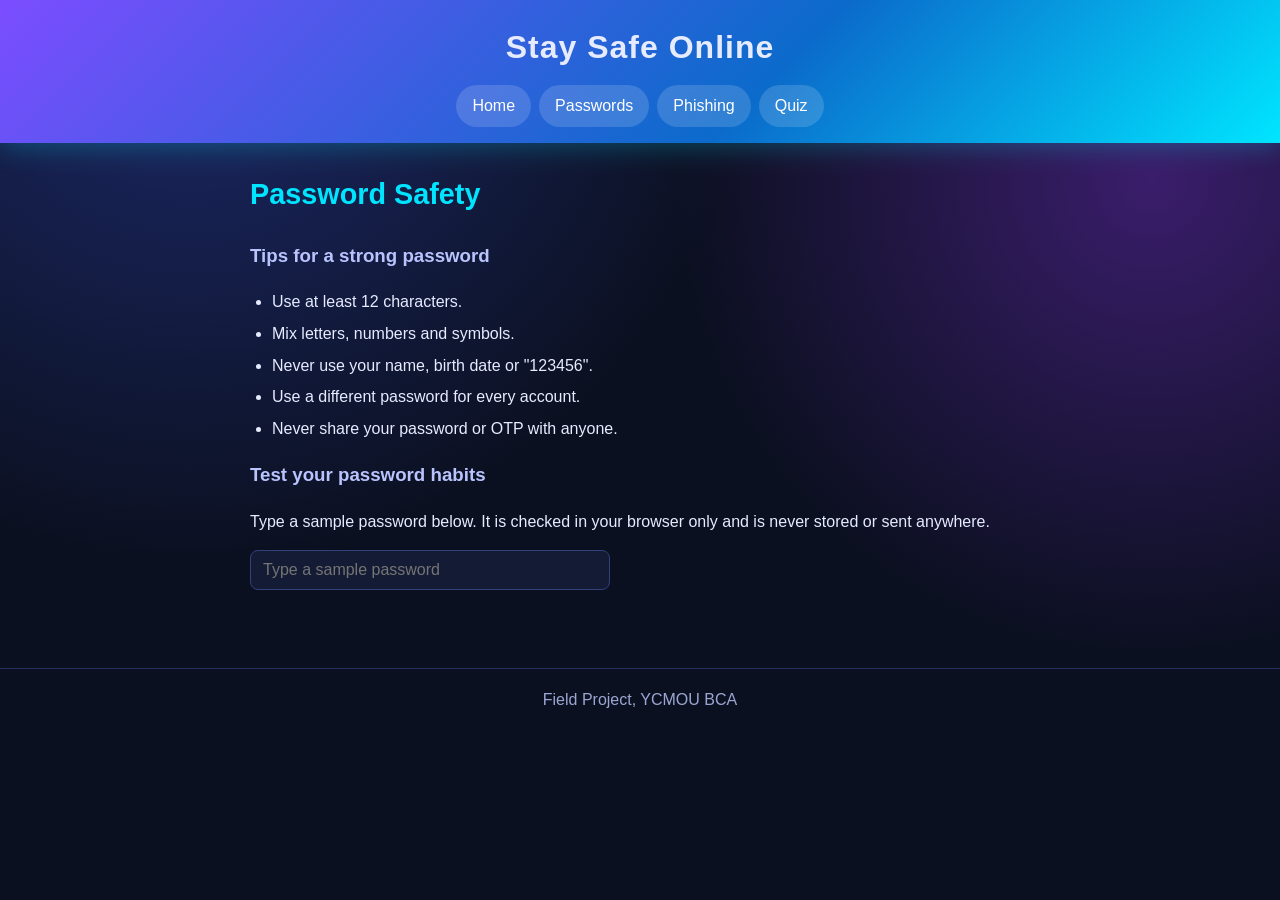
==== password.html @ 9a5a06d4 "Add files via upload Upload complete cybersecurity awareness website files" ====
<!DOCTYPE html>
<html lang="en">
<head>
  <meta charset="UTF-8">
  <meta name="viewport" content="width=device-width, initial-scale=1">
  <title>Password Safety</title>
  <link rel="stylesheet" href="style.css">
</head>
<body>
  <header>
    <h1>Stay Safe Online</h1>
    <nav>
      <a href="index.html">Home</a>
      <a href="passwords.html">Passwords</a>
      <a href="#">Phishing</a>
      <a href="#">Quiz</a>
    </nav>
  </header>

  <main>
    <h2>Password Safety</h2>
    <h3>Tips for a strong password</h3>
    <ul>
      <li>Use at least 12 characters.</li>
      <li>Mix letters, numbers and symbols.</li>
      <li>Never use your name, birth date or "123456".</li>
      <li>Use a different password for every account.</li>
      <li>Never share your password or OTP with anyone.</li>
    </ul>

    <h3>Test your password habits</h3>
    <p>Type a sample password below. It is checked in your browser only and is never stored or sent anywhere.</p>
    <input type="text" id="pwd" placeholder="Type a sample password">
    <p id="result"></p>
  </main>

  <footer>Field Project, YCMOU BCA</footer>
  <script src="script.js"></script>
</body>
</html>
---- style.css ----
:root {
  --bg: #0b1020;
  --panel: #141b34;
  --panel-2: #1b2447;
  --text: #e6ebff;
  --muted: #9aa6d1;
  --accent: #00e5ff;
  --accent-2: #7c4dff;
  --good: #2ee59d;
  --bad: #ff5c7a;
}

* { box-sizing: border-box; }

body {
  font-family: "Segoe UI", Arial, sans-serif;
  margin: 0;
  color: var(--text);
  line-height: 1.6;
  background:
    radial-gradient(circle at 15% 0%, #1d2a6b 0%, transparent 40%),
    radial-gradient(circle at 90% 20%, #3a1d6b 0%, transparent 35%),
    var(--bg);
  min-height: 100vh;
}

header {
  background: linear-gradient(135deg, var(--accent-2), #0b6bcb 60%, var(--accent));
  padding: 22px 20px 16px;
  text-align: center;
  box-shadow: 0 4px 25px rgba(0, 229, 255, 0.25);
}
header h1 { margin: 0 0 12px; font-size: 2rem; letter-spacing: 1px; }

nav { display: flex; flex-wrap: wrap; justify-content: center; gap: 8px; }
nav a {
  color: white;
  text-decoration: none;
  padding: 8px 16px;
  border-radius: 999px;
  background: rgba(255, 255, 255, 0.15);
  transition: background 0.2s, transform 0.2s;
}
nav a:hover { background: rgba(255, 255, 255, 0.35); transform: translateY(-2px); }

main { padding: 28px 20px; max-width: 820px; margin: auto; }

h2 { color: var(--accent); font-size: 1.8rem; margin-top: 0; }
h3 { color: #b9c4ff; }
p, li { color: var(--text); }
ul { padding-left: 22px; }
li { margin-bottom: 6px; }

footer {
  text-align: center;
  padding: 18px;
  margin-top: 30px;
  color: var(--muted);
  border-top: 1px solid #26305c;
}

/* Inputs and buttons */
input {
  padding: 10px 12px;
  width: 100%;
  max-width: 360px;
  font-size: 16px;
  color: var(--text);
  background: var(--panel);
  border: 1px solid #34407a;
  border-radius: 8px;
}
input:focus { outline: none; border-color: var(--accent); box-shadow: 0 0 10px rgba(0, 229, 255, 0.4); }

button {
  padding: 10px 20px;
  margin-right: 8px;
  cursor: pointer;
  color: white;
  font-size: 15px;
  border: none;
  border-radius: 8px;
  background: linear-gradient(135deg, var(--accent-2), #0b6bcb);
  transition: transform 0.15s, box-shadow 0.15s;
}
button:hover { transform: translateY(-2px); box-shadow: 0 6px 16px rgba(124, 77, 255, 0.45); }

#result { font-weight: bold; font-size: 1.2rem; color: var(--accent); }

/* Phishing page */
#msgbox {
  background: var(--panel);
  border-left: 4px solid var(--accent);
  padding: 14px;
  margin-bottom: 12px;
  border-radius: 0 8px 8px 0;
}

/* Cards (Scams and Social Media pages) */
.card {
  background: var(--panel);
  border: 1px solid #2a3570;
  border-radius: 12px;
  padding: 14px 18px;
  margin-bottom: 18px;
  transition: transform 0.2s, box-shadow 0.2s;
}
.card:hover { transform: translateY(-3px); box-shadow: 0 8px 24px rgba(0, 229, 255, 0.18); }
.card h3 { margin-top: 0; color: var(--accent); }
.tip { color: var(--good); font-weight: bold; }

/* Quiz */
.opt {
  display: block;
  width: 100%;
  text-align: left;
  margin: 8px 0;
  padding: 12px 14px;
  background: var(--panel);
  color: var(--text);
  border: 1px solid #34407a;
  border-radius: 8px;
  font-size: 16px;
}
.opt:hover { background: var(--panel-2); border-color: var(--accent); }
.correct { background: rgba(46, 229, 157, 0.18); border-color: var(--good); }
.wrong { background: rgba(255, 92, 122, 0.18); border-color: var(--bad); }

/* Home page extras */
.hero {
  background: linear-gradient(135deg, var(--panel), var(--panel-2));
  border: 1px solid #2a3570;
  border-radius: 16px;
  padding: 30px 24px;
  text-align: center;
  margin-bottom: 22px;
}
.hero h2 { font-size: 2.1rem; margin-bottom: 8px; }
.btn {
  display: inline-block;
  margin-top: 10px;
  padding: 12px 26px;
  color: white;
  text-decoration: none;
  border-radius: 999px;
  background: linear-gradient(135deg, var(--accent-2), var(--accent));
  font-weight: bold;
}
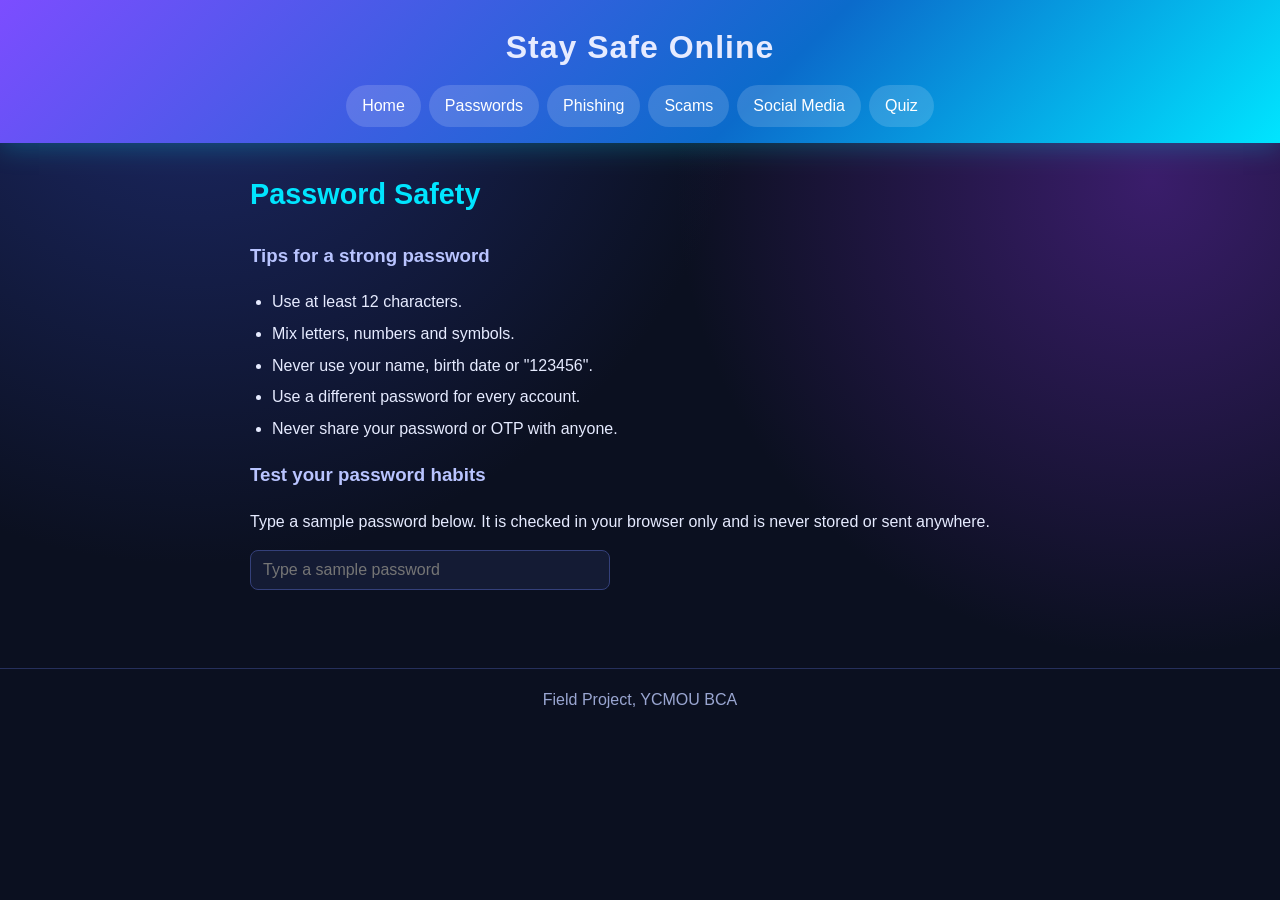
==== commit 6172ab40: "Update navigation links and improve structure" ====
--- a/password.html
+++ b/password.html
@@ -12,8 +12,10 @@
     <nav>
       <a href="index.html">Home</a>
       <a href="passwords.html">Passwords</a>
-      <a href="#">Phishing</a>
-      <a href="#">Quiz</a>
+      <a href="phishing.html">Phishing</a>
+    <a href="scams.html">Scams</a>
+    <a href="social.html">Social Media</a>
+    <a href="quiz.html">Quiz</a>
     </nav>
   </header>
 
@@ -37,4 +39,4 @@
   <footer>Field Project, YCMOU BCA</footer>
   <script src="script.js"></script>
 </body>
-</html>+</html>
